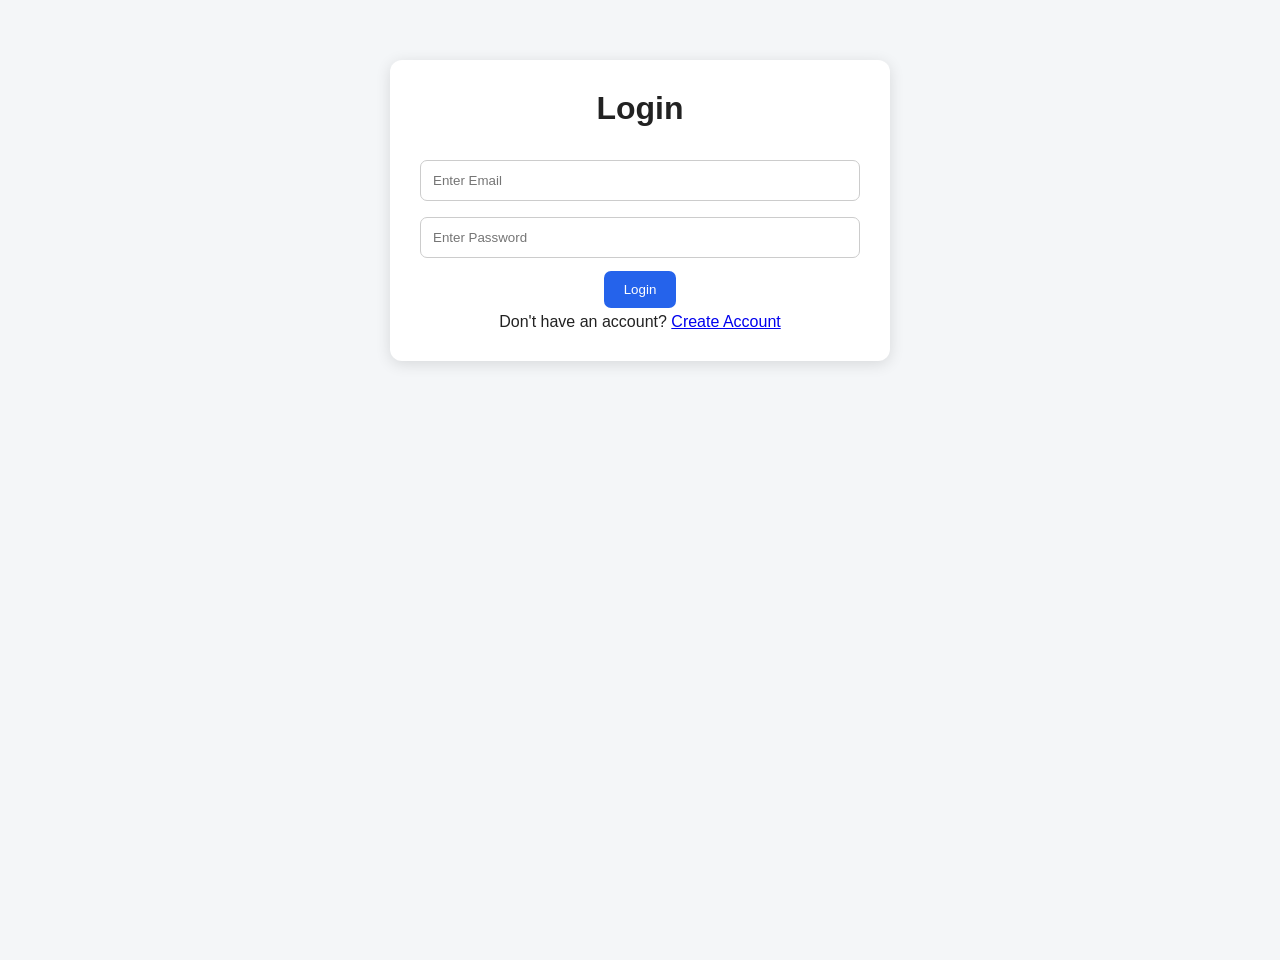
==== login.html @ a11b120f "push" ====
<!DOCTYPE html>
<html lang="en">
<head>
    <meta charset="UTF-8">
    <meta name="viewport" content="width=device-width, initial-scale=1.0">
    <title>Login - Quiz Builder</title>
    <link rel="stylesheet" href="style.css">
</head>
<body>

<div class="auth-box">
    <h1>Login</h1>

    <input type="email" id="loginEmail" placeholder="Enter Email">
    <input type="password" id="loginPassword" placeholder="Enter Password">

    <button onclick="login()">Login</button>

    <p id="loginMessage"></p>

    <p>Don't have an account?
        <a href="signup.html">Create Account</a>
    </p>
</div>

<script src="script.js"></script>
</body>
</html>
---- style.css ----
* {
    margin: 0;
    padding: 0;
    box-sizing: border-box;
    font-family: Arial, sans-serif;
}

body {
    background: #f4f6f8;
    color: #222;
    min-height: 100vh;
}

/* NAVIGATION */

nav {
    background: #1e293b;
    color: white;
    padding: 18px 7%;
    display: flex;
    justify-content: space-between;
    align-items: center;
}

nav a {
    color: white;
    text-decoration: none;
    margin-left: 20px;
}

.logout {
    background: #ef4444;
    color: white;
    border: none;
    padding: 8px 15px;
    border-radius: 6px;
    cursor: pointer;
}

/* HERO */

.hero {
    min-height: 55vh;
    display: flex;
    justify-content: center;
    align-items: center;
    text-align: center;
    background: #dbeafe;
}

.hero h1 {
    font-size: 45px;
    margin-bottom: 15px;
}

.hero p {
    font-size: 20px;
    margin-bottom: 25px;
}

/* BUTTONS */

.btn,
button {
    display: inline-block;
    background: #2563eb;
    color: white;
    padding: 11px 20px;
    border: none;
    border-radius: 7px;
    cursor: pointer;
    text-decoration: none;
    margin: 5px;
}

.secondary {
    background: #475569;
}

/* GRID */

.features {
    display: grid;
    grid-template-columns: repeat(3, 1fr);
    gap: 25px;
    padding: 40px 7%;
}

.dashboard-grid,
.quiz-grid {
    display: grid;
    grid-template-columns: repeat(auto-fit, minmax(220px, 1fr));
    gap: 25px;
    margin-top: 25px;
}

/* CARD */

.card {
    background: white;
    padding: 25px;
    border-radius: 12px;
    box-shadow: 0 3px 12px rgba(0,0,0,0.1);
}

.card h3,
.card h2 {
    margin-bottom: 12px;
}

/* AUTH */

.auth-box,
.form-box,
.quiz-box,
.result-box {
    background: white;
    width: 90%;
    max-width: 500px;
    margin: 60px auto;
    padding: 30px;
    border-radius: 12px;
    box-shadow: 0 3px 15px rgba(0,0,0,0.12);
    text-align: center;
}

.auth-box h1,
.form-box h1 {
    margin-bottom: 25px;
}

input,
select {
    width: 100%;
    padding: 12px;
    margin: 8px 0;
    border: 1px solid #ccc;
    border-radius: 7px;
}

/* DASHBOARD */

.dashboard {
    width: 86%;
    margin: 40px auto;
}

/* QUIZ */

.quiz-box {
    max-width: 700px;
}

#quizOptions {
    display: grid;
    gap: 12px;
    margin: 25px 0;
}

.option {
    padding: 15px;
    background: #e2e8f0;
    border-radius: 8px;
    cursor: pointer;
}

.option:hover {
    background: #bfdbfe;
}

.selected {
    background: #93c5fd;
}

/* RESULT */

.result-box {
    margin-top: 100px;
}

#finalScore {
    font-size: 35px;
    margin: 20px;
}

/* MOBILE */

@media (max-width: 700px) {

    nav {
        flex-direction: column;
        gap: 15px;
    }

    .features {
        grid-template-columns: 1fr;
    }

    .hero h1 {
        font-size: 32px;
    }
}
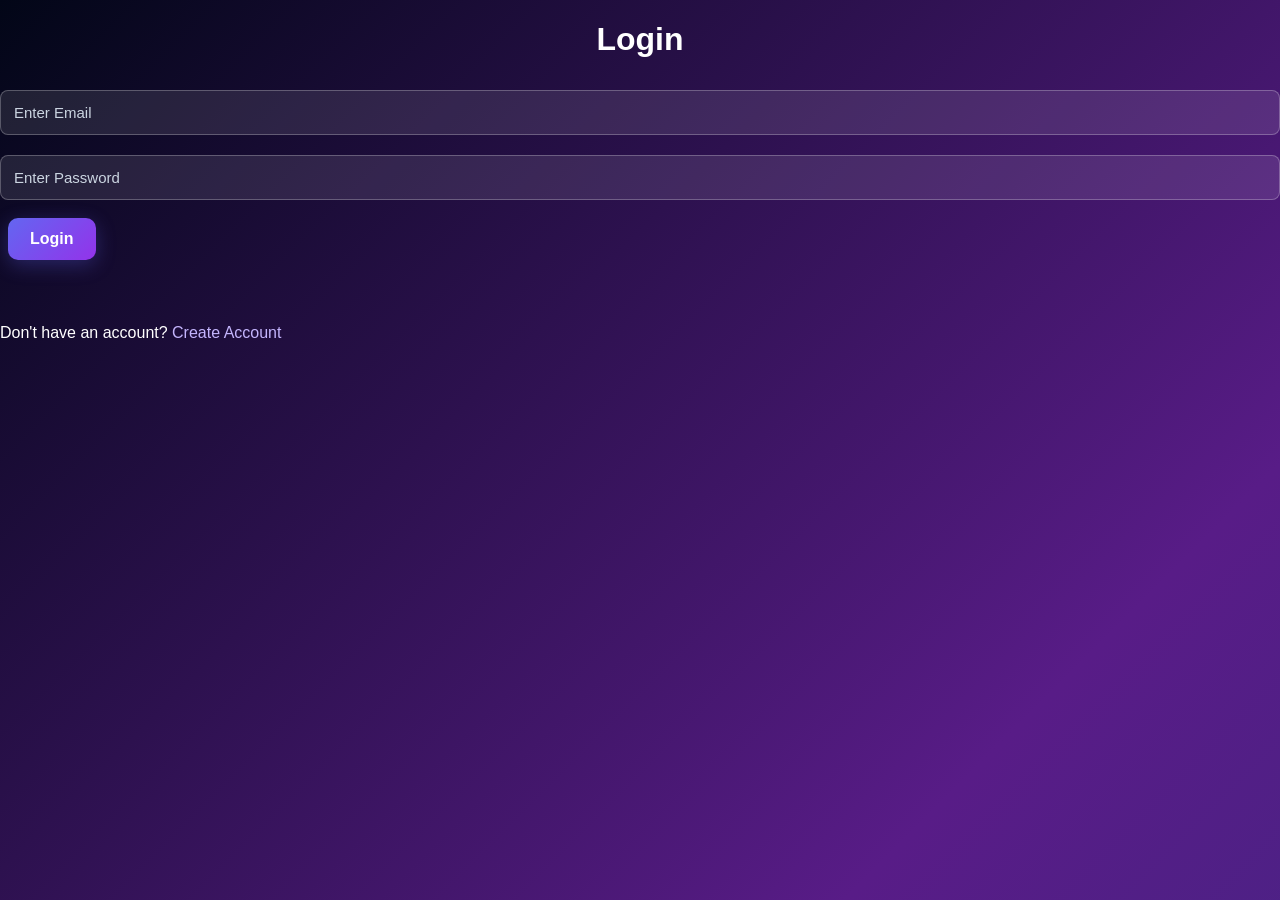
==== commit c90cc2bf: "change" ====
--- a/login.html
+++ b/login.html
@@ -9,7 +9,7 @@
 <body>
 
 <div class="auth-box">
-    <h1>Login</h1>
+    <center><h1>Login</h1></center>
 
     <input type="email" id="loginEmail" placeholder="Enter Email">
     <input type="password" id="loginPassword" placeholder="Enter Password">
--- a/style.css
+++ b/style.css
@@ -1,202 +1,823 @@
+/* =========================
+   GENERAL
+========================= */
+
 * {
+    box-sizing: border-box;
+}
+
+html {
+    scroll-behavior: smooth;
+}
+
+body {
     margin: 0;
-    padding: 0;
-    box-sizing: border-box;
+    min-height: 100vh;
+
     font-family: Arial, sans-serif;
-}
-
-body {
-    background: #f4f6f8;
-    color: #222;
-    min-height: 100vh;
-}
-
-/* NAVIGATION */
-
-nav {
-    background: #1e293b;
     color: white;
-    padding: 18px 7%;
+
+    /* Attractive animated background */
+    background:
+        linear-gradient(
+            -45deg,
+            #020617,
+            #111827,
+            #1e1b4b,
+            #312e81,
+            #581c87,
+            #020617
+        );
+
+    background-size: 400% 400%;
+
+    animation:
+        gradientMove 12s ease infinite;
+
+    background-attachment: fixed;
+}
+
+
+/* =========================
+   BACKGROUND ANIMATION
+========================= */
+
+@keyframes gradientMove {
+
+    0% {
+        background-position: 0% 50%;
+    }
+
+    25% {
+        background-position: 50% 100%;
+    }
+
+    50% {
+        background-position: 100% 50%;
+    }
+
+    75% {
+        background-position: 50% 0%;
+    }
+
+    100% {
+        background-position: 0% 50%;
+    }
+}
+
+
+/* =========================
+   NAVBAR
+========================= */
+
+.navbar {
     display: flex;
+
     justify-content: space-between;
     align-items: center;
-}
-
-nav a {
+
+    padding: 18px 6%;
+
+    background:
+        rgba(2, 6, 23, 0.75);
+
+    backdrop-filter: blur(15px);
+
+    border-bottom:
+        1px solid
+        rgba(255, 255, 255, 0.15);
+
+    position: relative;
+    z-index: 10;
+}
+
+.navbar h2 {
+    margin: 0;
+
+    font-size: 28px;
+
+    background:
+        linear-gradient(
+            90deg,
+            #818cf8,
+            #c084fc
+        );
+
+    -webkit-background-clip: text;
+    -webkit-text-fill-color: transparent;
+}
+
+.navbar a {
     color: white;
+
     text-decoration: none;
+
     margin-left: 20px;
-}
-
-.logout {
-    background: #ef4444;
+
+    font-weight: bold;
+
+    transition: 0.3s;
+}
+
+.navbar a:hover {
+    color: #c4b5fd;
+}
+
+
+/* =========================
+   BUTTONS
+========================= */
+
+button {
+    background:
+        linear-gradient(
+            135deg,
+            #6366f1,
+            #9333ea
+        );
+
     color: white;
+
     border: none;
-    padding: 8px 15px;
-    border-radius: 6px;
+
+    padding: 12px 22px;
+
+    border-radius: 10px;
+
     cursor: pointer;
-}
-
-/* HERO */
+
+    font-size: 16px;
+
+    font-weight: bold;
+
+    margin: 8px;
+
+    box-shadow:
+        0 5px 20px
+        rgba(99, 102, 241, 0.3);
+
+    transition:
+        transform 0.2s,
+        box-shadow 0.2s;
+}
+
+button:hover {
+    transform:
+        translateY(-3px);
+
+    box-shadow:
+        0 8px 25px
+        rgba(147, 51, 234, 0.5);
+}
+
+button:active {
+    transform:
+        translateY(0);
+}
+
+button:disabled {
+    cursor: not-allowed;
+
+    opacity: 0.8;
+}
+
+
+/* =========================
+   HERO
+========================= */
 
 .hero {
-    min-height: 55vh;
+    text-align: center;
+
+    padding:
+        110px 20px
+        80px;
+}
+
+.hero h1 {
+    font-size: 55px;
+
+    margin-bottom: 15px;
+
+    text-shadow:
+        0 5px 25px
+        rgba(0, 0, 0, 0.4);
+}
+
+.hero p {
+    font-size: 21px;
+
+    margin-bottom: 30px;
+
+    color: #e2e8f0;
+}
+
+
+/* =========================
+   FEATURES
+========================= */
+
+.features {
+    display: grid;
+
+    grid-template-columns:
+        repeat(3, 1fr);
+
+    gap: 25px;
+
+    padding:
+        50px 7%;
+}
+
+
+/* =========================
+   CARDS
+========================= */
+
+.card {
+    background:
+        rgba(255, 255, 255, 0.10);
+
+    border:
+        1px solid
+        rgba(255, 255, 255, 0.18);
+
+    border-radius: 18px;
+
+    padding: 30px;
+
+    backdrop-filter:
+        blur(15px);
+
+    box-shadow:
+        0 15px 40px
+        rgba(0, 0, 0, 0.25);
+
+    transition:
+        transform 0.3s,
+        background 0.3s;
+}
+
+.card:hover {
+    transform:
+        translateY(-8px);
+
+    background:
+        rgba(255, 255, 255, 0.15);
+}
+
+.card h2 {
+    margin-top: 0;
+
+    color: #e9d5ff;
+}
+
+.card p {
+    line-height: 1.6;
+
+    color: #e2e8f0;
+}
+
+
+/* =========================
+   FORM CONTAINER
+========================= */
+
+.form-container {
+    min-height: 100vh;
+
     display: flex;
+
     justify-content: center;
     align-items: center;
+
+    padding: 30px;
+}
+
+
+/* =========================
+   FORM BOX
+========================= */
+
+.form-box {
+    width: 400px;
+
+    padding: 35px;
+
+    background:
+        rgba(255, 255, 255, 0.10);
+
+    border:
+        1px solid
+        rgba(255, 255, 255, 0.18);
+
+    border-radius: 20px;
+
+    backdrop-filter:
+        blur(18px);
+
     text-align: center;
-    background: #dbeafe;
-}
-
-.hero h1 {
-    font-size: 45px;
-    margin-bottom: 15px;
-}
-
-.hero p {
-    font-size: 20px;
+
+    box-shadow:
+        0 20px 50px
+        rgba(0, 0, 0, 0.35);
+}
+
+.form-box h2 {
+    font-size: 30px;
+
     margin-bottom: 25px;
 }
 
-/* BUTTONS */
-
-.btn,
-button {
-    display: inline-block;
-    background: #2563eb;
-    color: white;
-    padding: 11px 20px;
-    border: none;
-    border-radius: 7px;
-    cursor: pointer;
-    text-decoration: none;
-    margin: 5px;
-}
-
-.secondary {
-    background: #475569;
-}
-
-/* GRID */
-
-.features {
-    display: grid;
-    grid-template-columns: repeat(3, 1fr);
-    gap: 25px;
-    padding: 40px 7%;
-}
-
-.dashboard-grid,
-.quiz-grid {
-    display: grid;
-    grid-template-columns: repeat(auto-fit, minmax(220px, 1fr));
-    gap: 25px;
-    margin-top: 25px;
-}
-
-/* CARD */
-
-.card {
-    background: white;
-    padding: 25px;
-    border-radius: 12px;
-    box-shadow: 0 3px 12px rgba(0,0,0,0.1);
-}
-
-.card h3,
-.card h2 {
-    margin-bottom: 12px;
-}
-
-/* AUTH */
-
-.auth-box,
-.form-box,
-.quiz-box,
-.result-box {
-    background: white;
-    width: 90%;
-    max-width: 500px;
-    margin: 60px auto;
-    padding: 30px;
-    border-radius: 12px;
-    box-shadow: 0 3px 15px rgba(0,0,0,0.12);
-    text-align: center;
-}
-
-.auth-box h1,
-.form-box h1 {
-    margin-bottom: 25px;
-}
+.create-box {
+    width: 500px;
+}
+
+
+/* =========================
+   INPUTS
+========================= */
 
 input,
 select {
     width: 100%;
-    padding: 12px;
-    margin: 8px 0;
-    border: 1px solid #ccc;
-    border-radius: 7px;
-}
-
-/* DASHBOARD */
+
+    padding: 13px;
+
+    margin: 10px 0;
+
+    border-radius: 8px;
+
+    border:
+        1px solid
+        rgba(255, 255, 255, 0.25);
+
+    background:
+        rgba(255, 255, 255, 0.10);
+
+    color: white;
+
+    font-size: 15px;
+
+    outline: none;
+
+    transition:
+        border 0.3s,
+        box-shadow 0.3s;
+}
+
+input:focus,
+select:focus {
+    border-color:
+        #a855f7;
+
+    box-shadow:
+        0 0 10px
+        rgba(168, 85, 247, 0.3);
+}
+
+input::placeholder {
+    color: #cbd5e1;
+}
+
+select option {
+    color: black;
+}
+
+
+/* =========================
+   LINKS
+========================= */
+
+a {
+    color: #c4b5fd;
+
+    text-decoration: none;
+}
+
+a:hover {
+    color: #e9d5ff;
+
+    text-decoration: underline;
+}
+
+
+/* =========================
+   CENTER
+========================= */
+
+.center {
+    text-align: center;
+
+    margin-top: 40px;
+}
+
+.center h1 {
+    font-size: 38px;
+}
+
+
+/* =========================
+   DASHBOARD
+========================= */
 
 .dashboard {
-    width: 86%;
-    margin: 40px auto;
-}
-
-/* QUIZ */
-
-.quiz-box {
-    max-width: 700px;
-}
+    display: grid;
+
+    grid-template-columns:
+        repeat(2, 1fr);
+
+    gap: 25px;
+
+    padding:
+        50px 7%;
+}
+
+
+/* =========================
+   QUIZ LIST
+========================= */
+
+.quiz-list {
+    display: grid;
+
+    grid-template-columns:
+        repeat(3, 1fr);
+
+    gap: 25px;
+
+    padding:
+        50px 7%;
+}
+
+
+/* =========================
+   QUIZ CONTAINER
+========================= */
+
+.quiz-container {
+    width: 90%;
+
+    max-width: 1100px;
+
+    margin:
+        45px auto;
+
+    padding: 55px;
+
+    background:
+        rgba(255, 255, 255, 0.12);
+
+    border:
+        1px solid
+        rgba(255, 255, 255, 0.18);
+
+    border-radius: 25px;
+
+    backdrop-filter:
+        blur(18px);
+
+    box-shadow:
+        0 20px 50px
+        rgba(0, 0, 0, 0.35);
+}
+
+
+/* =========================
+   QUIZ TITLE
+========================= */
+
+#quizTitle {
+    text-align: center;
+
+    font-size: 30px;
+
+    color: #ddd6fe;
+
+    margin-bottom: 25px;
+}
+
+
+/* =========================
+   PROGRESS
+========================= */
+
+#progress {
+    font-size: 20px;
+
+    font-weight: bold;
+
+    color: #c4b5fd;
+
+    margin-bottom: 30px;
+}
+
+
+/* =========================
+   QUESTION
+========================= */
+
+#quizQuestion {
+    font-size: 34px;
+
+    line-height: 1.3;
+
+    margin-bottom: 35px;
+}
+
+
+/* =========================
+   QUIZ OPTIONS
+========================= */
 
 #quizOptions {
     display: grid;
-    gap: 12px;
-    margin: 25px 0;
-}
+
+    gap: 18px;
+}
+
+
+/* =========================
+   OPTION
+========================= */
 
 .option {
-    padding: 15px;
-    background: #e2e8f0;
-    border-radius: 8px;
+    width: 100%;
+
+    padding: 20px;
+
+    margin: 0;
+
+    background:
+        rgba(255, 255, 255, 0.95);
+
+    color: #222;
+
+    border:
+        2px solid
+        transparent;
+
+    border-radius: 12px;
+
     cursor: pointer;
+
+    text-align: left;
+
+    font-size: 19px;
+
+    font-weight: bold;
+
+    box-shadow:
+        0 5px 15px
+        rgba(0, 0, 0, 0.15);
+
+    transition:
+        transform 0.2s,
+        background 0.2s,
+        border 0.2s;
 }
 
 .option:hover {
-    background: #bfdbfe;
-}
-
-.selected {
-    background: #93c5fd;
-}
-
-/* RESULT */
+    transform:
+        translateX(5px);
+
+    background:
+        #f1f5f9;
+
+    border-color:
+        #818cf8;
+}
+
+.option.selected {
+    background:
+        linear-gradient(
+            135deg,
+            #6366f1,
+            #9333ea
+        );
+
+    color: white;
+
+    border-color:
+        #c084fc;
+}
+
+
+/* =========================
+   NEXT BUTTON
+========================= */
+
+#nextButton {
+    display: inline-block;
+
+    margin-top: 30px;
+
+    padding:
+        15px 35px;
+
+    background:
+        linear-gradient(
+            135deg,
+            #6366f1,
+            #a855f7
+        );
+
+    color: white;
+
+    border: none;
+
+    border-radius: 10px;
+
+    cursor: pointer;
+
+    font-size: 18px;
+
+    font-weight: bold;
+
+    box-shadow:
+        0 8px 25px
+        rgba(99, 102, 241, 0.4);
+}
+
+#nextButton:hover {
+    transform:
+        scale(1.05);
+}
+
+
+/* =========================
+   QUESTION STATUS
+========================= */
+
+#questionStatus {
+    min-height: 25px;
+
+    color: #4ade80;
+
+    font-weight: bold;
+
+    margin-top: 10px;
+}
+
+
+/* =========================
+   QUIZ MESSAGE
+========================= */
+
+#quizMessage,
+#signupMessage,
+#loginMessage {
+    min-height: 25px;
+
+    margin-top: 15px;
+
+    color: #fbbf24;
+
+    font-weight: bold;
+}
+
+
+/* =========================
+   RESULT
+========================= */
 
 .result-box {
-    margin-top: 100px;
+    width: 500px;
+
+    max-width: 90%;
+
+    margin:
+        150px auto;
+
+    padding: 50px;
+
+    text-align: center;
+
+    background:
+        rgba(255, 255, 255, 0.12);
+
+    border:
+        1px solid
+        rgba(255, 255, 255, 0.18);
+
+    border-radius: 20px;
+
+    backdrop-filter:
+        blur(18px);
+
+    box-shadow:
+        0 20px 50px
+        rgba(0, 0, 0, 0.35);
+}
+
+.result-box h1 {
+    font-size: 35px;
 }
 
 #finalScore {
     font-size: 35px;
-    margin: 20px;
-}
-
-/* MOBILE */
-
-@media (max-width: 700px) {
-
-    nav {
-        flex-direction: column;
-        gap: 15px;
-    }
+
+    margin:
+        30px 0;
+
+    color: #ddd6fe;
+}
+
+
+/* =========================
+   RESPONSIVE
+========================= */
+
+@media (max-width: 900px) {
 
     .features {
         grid-template-columns: 1fr;
     }
 
+    .dashboard {
+        grid-template-columns: 1fr;
+    }
+
+    .quiz-list {
+        grid-template-columns: 1fr;
+    }
+
+    .quiz-container {
+        width: 92%;
+
+        padding: 35px;
+    }
+
+    #quizQuestion {
+        font-size: 28px;
+    }
+}
+
+
+/* =========================
+   MOBILE
+========================= */
+
+@media (max-width: 600px) {
+
+    .navbar {
+        flex-direction: column;
+
+        gap: 15px;
+
+        text-align: center;
+    }
+
+    .navbar h2 {
+        font-size: 24px;
+    }
+
+    .hero {
+        padding:
+            70px 20px;
+    }
+
     .hero h1 {
-        font-size: 32px;
+        font-size: 38px;
+    }
+
+    .hero p {
+        font-size: 18px;
+    }
+
+    .form-box {
+        width: 100%;
+
+        padding: 25px;
+    }
+
+    .create-box {
+        width: 100%;
+    }
+
+    .quiz-container {
+        width: 94%;
+
+        padding: 25px;
+    }
+
+    #quizTitle {
+        font-size: 25px;
+    }
+
+    #quizQuestion {
+        font-size: 24px;
+    }
+
+    .option {
+        font-size: 16px;
+
+        padding: 16px;
+    }
+
+    #nextButton {
+        width: auto;
+
+        margin-left: 0;
     }
 }
